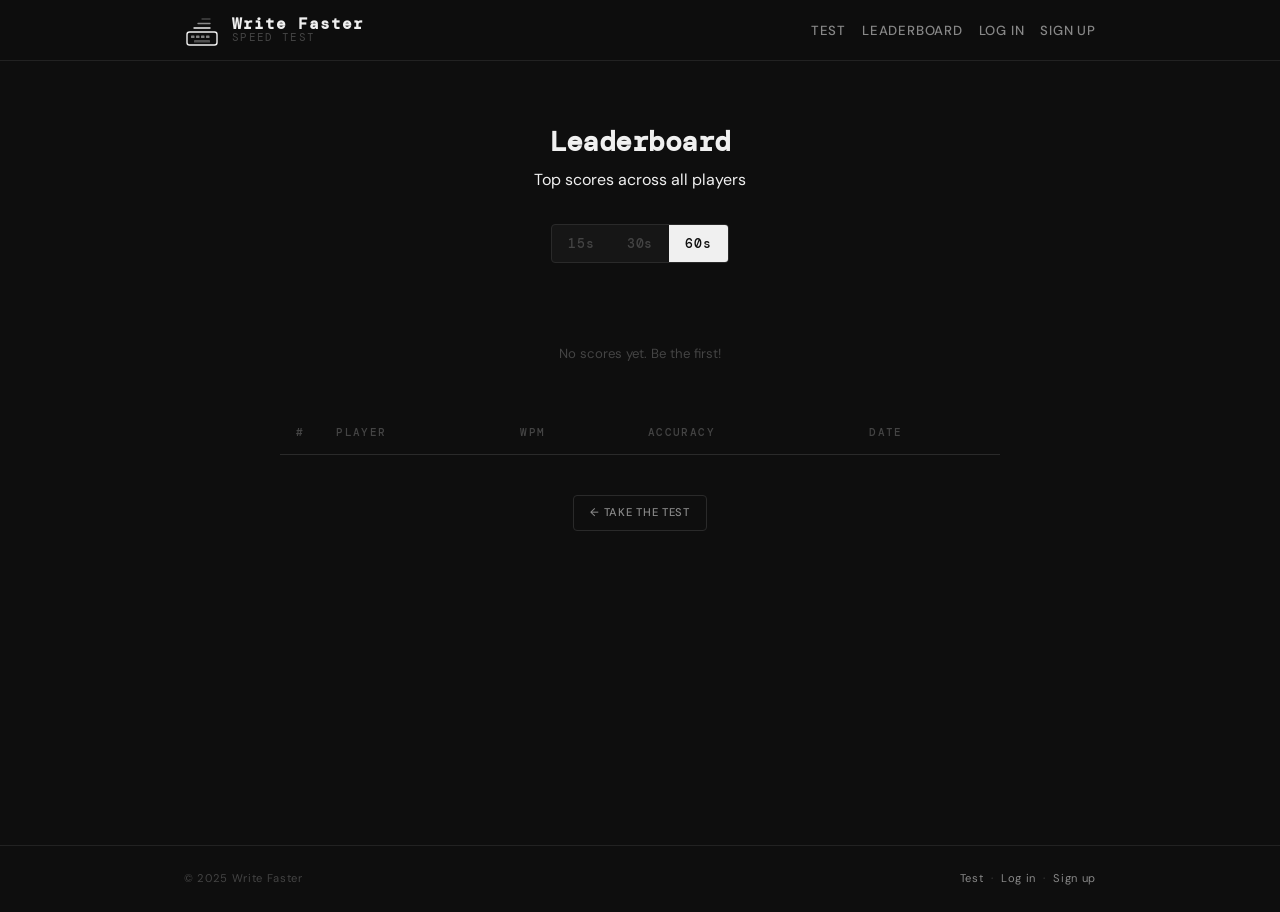
==== leaderboard.html @ bf4bd97c "add first working demo" ====
<!DOCTYPE html>
<html lang="en">
<head>
  <meta charset="UTF-8" />
  <meta name="viewport" content="width=device-width, initial-scale=1.0" />
  <meta name="description" content="Write Faster — See the top typing speeds from players around the world." />
  <title>Leaderboard — Write Faster</title>
  <link rel="icon" href="assets/favicon.ico" sizes="any" />
  <link rel="icon" href="assets/favicon.svg" type="image/svg+xml" />
  <link rel="apple-touch-icon" href="assets/apple-touch-icon.png" />
  <link rel="stylesheet" href="css/styles.css" />
</head>

<body data-page="leaderboard">

  <header class="site-header" role="banner">
    <div class="container">
      <a href="index.html" class="logo" aria-label="Write Faster — Home">
        <div class="logo__symbol" aria-hidden="true">
          <svg width="36" height="36" viewBox="0 0 36 36" fill="none" xmlns="http://www.w3.org/2000/svg">
            <rect x="3" y="20" width="30" height="13" rx="2.5" stroke="#f0f0f0" stroke-width="1.4" fill="none"/>
            <line x1="10" y1="16" x2="26" y2="16" stroke="#f0f0f0" stroke-width="1.4" stroke-linecap="round"/>
            <line x1="14" y1="11.5" x2="26" y2="11.5" stroke="#f0f0f0" stroke-width="1.4" stroke-linecap="round" opacity="0.55"/>
            <line x1="18" y1="7" x2="26" y2="7" stroke="#f0f0f0" stroke-width="1.4" stroke-linecap="round" opacity="0.25"/>
            <rect x="7"  y="23.5" width="3.5" height="2.5" rx="0.6" fill="#f0f0f0" opacity="0.5"/>
            <rect x="12" y="23.5" width="3.5" height="2.5" rx="0.6" fill="#f0f0f0" opacity="0.5"/>
            <rect x="17" y="23.5" width="3.5" height="2.5" rx="0.6" fill="#f0f0f0" opacity="0.5"/>
            <rect x="22" y="23.5" width="3.5" height="2.5" rx="0.6" fill="#f0f0f0" opacity="0.5"/>
            <rect x="10" y="28" width="16" height="2.5" rx="0.6" fill="#f0f0f0" opacity="0.3"/>
          </svg>
        </div>
        <div class="logo__wordmark">
          <span class="logo__name">Write Faster</span>
          <span class="logo__tagline">Speed Test</span>
        </div>
      </a>

      <nav aria-label="Main navigation">
        <ul class="nav__links" role="list">
          <li><a href="index.html"       class="nav__link">Test</a></li>
          <li><a href="leaderboard.html" class="nav__link" aria-current="page">Leaderboard</a></li>
          <li data-auth="guest"><a href="login.html"  class="nav__link">Log in</a></li>
          <li data-auth="guest"><a href="signup.html" class="nav__link">Sign up</a></li>
          <li data-auth="user" hidden>
            <span id="nav-username" class="nav__link nav__username"></span>
          </li>
          <li data-auth="user" hidden>
            <a href="api/auth/logout.php" class="nav__link">Log out</a>
          </li>
        </ul>
      </nav>
    </div>
  </header>

  <main class="site-main" id="main-content">
    <div class="container">
      <section class="test-section" aria-labelledby="lb-heading">
        <h1 id="lb-heading" class="page-title" style="text-align:center; margin-bottom: 0.5rem;">Leaderboard</h1>
        <p class="page-subtitle" style="text-align:center; margin-bottom: 2rem;">Top scores across all players</p>

        <div class="controls-bar" style="margin-bottom: 2rem;" role="group" aria-label="Filter by duration">
          <div class="mode-selector" role="radiogroup" aria-label="Duration filter">
            <button class="mode-selector__btn"           data-duration="15" role="radio" aria-checked="false" aria-label="15 seconds">15s</button>
            <button class="mode-selector__btn"           data-duration="30" role="radio" aria-checked="false" aria-label="30 seconds">30s</button>
            <button class="mode-selector__btn is-active" data-duration="60" role="radio" aria-checked="true"  aria-label="60 seconds">60s</button>
          </div>
        </div>

        <div class="lb-table-wrapper">
          <p id="leaderboard-loading" class="lb-state-msg">Loading…</p>
          <p id="leaderboard-empty" class="lb-state-msg hidden">No scores yet. Be the first!</p>

          <table class="lb-table" aria-label="Leaderboard">
            <thead>
              <tr>
                <th class="lb-rank">#</th>
                <th class="lb-user">Player</th>
                <th class="lb-wpm">WPM</th>
                <th class="lb-accuracy">Accuracy</th>
                <th class="lb-date">Date</th>
              </tr>
            </thead>
            <tbody id="leaderboard-body"></tbody>
          </table>
        </div>

        <div class="controls-bar" style="margin-top: 2.5rem;">
          <a href="index.html" class="btn btn--ghost btn--sm">← Take the test</a>
        </div>
      </section>
    </div>
  </main>

  <footer class="site-footer" role="contentinfo">
    <div class="container">
      <p class="footer-text">© 2025 Write Faster</p>
      <p class="footer-text">
        <a href="index.html" class="footer-link">Test</a>
        &nbsp;·&nbsp;
        <a href="login.html"  class="footer-link">Log in</a>
        &nbsp;·&nbsp;
        <a href="signup.html" class="footer-link">Sign up</a>
      </p>
    </div>
  </footer>

  <div id="toast-container" class="toast-container" aria-live="polite" aria-atomic="true"></div>

  <script type="module" src="js/app.js"></script>
</body>
</html>
---- css/styles.css ----
@import url('https://fonts.googleapis.com/css2?family=DM+Mono:wght@400;500&family=DM+Sans:wght@400;500;600&display=swap');

/* Variables */
:root {
  --color-bg:          #0e0e0e;
  --color-surface:     #161616;
  --color-surface-alt: #1f1f1f;
  --color-border:      #2a2a2a;
  --color-border-soft: #222222;

  --color-text-primary:   #f0f0f0;
  --color-text-secondary: #888888;
  --color-text-muted:     #444444;
  --color-text-inverse:   #0e0e0e;

  --color-accent:      #f0f0f0;
  --color-correct:     #a8a8a8;
  --color-error:       #6b6b6b;
  --color-error-bg:    rgba(107, 107, 107, 0.12);
  --color-cursor:      #f0f0f0;

  --font-display: 'DM Mono', 'Courier New', monospace;
  --font-body:    'DM Sans', Arial, sans-serif;
  --font-mono:    'DM Mono', 'Courier New', monospace;

  --text-xs:   0.70rem;
  --text-sm:   0.825rem;
  --text-base: 1rem;
  --text-lg:   1.125rem;
  --text-2xl:  1.75rem;
  --text-3xl:  2.25rem;
  --text-4xl:  3rem;

  --font-normal:   400;
  --font-medium:   500;
  --font-semibold: 600;

  --leading-tight:  1.2;
  --leading-normal: 1.6;
  --leading-loose:  1.9;
  --letter-wide:    0.06em;
  --letter-wider:   0.12em;

  --space-1:  0.25rem;
  --space-2:  0.5rem;
  --space-3:  0.75rem;
  --space-4:  1rem;
  --space-5:  1.25rem;
  --space-6:  1.5rem;
  --space-8:  2rem;
  --space-10: 2.5rem;
  --space-12: 3rem;
  --space-16: 4rem;

  --container-md: 720px;
  --container-lg: 960px;

  --radius-sm:  4px;
  --radius-md:  8px;
  --radius-lg:  12px;

  --border: 1px;

  --shadow-md: 0 4px 16px rgba(0,0,0,0.5);
  --shadow-lg: 0 8px 32px rgba(0,0,0,0.6);

  --t-fast:   120ms ease;
  --t-normal: 220ms ease;

  --z-raised: 10;
  --z-toast:  300;
}

*, *::before, *::after { box-sizing: border-box; margin: 0; padding: 0; }
html { font-size: 16px; -webkit-text-size-adjust: 100%; scroll-behavior: smooth; }
body { min-height: 100vh; line-height: 1.5; -webkit-font-smoothing: antialiased; }
img, picture, video, canvas, svg { display: block; max-width: 100%; }
input, button, textarea, select { font: inherit; border: none; outline: none; background: none; }
button { cursor: pointer; }
p, h1, h2, h3, h4, h5, h6 { overflow-wrap: break-word; }
a { text-decoration: none; color: inherit; }
ul, ol { list-style: none; }

body {
  background-color: var(--color-bg);
  color: var(--color-text-primary);
  font-family: var(--font-body);
  font-size: var(--text-base);
  line-height: var(--leading-normal);
}

.visually-hidden {
  position: absolute;
  width: 1px; height: 1px;
  padding: 0; margin: -1px;
  overflow: hidden;
  clip: rect(0,0,0,0);
  white-space: nowrap;
  border: 0;
}

.container {
  width: 100%;
  max-width: var(--container-lg);
  margin-inline: auto;
  padding-inline: var(--space-6);
}

.site-header {
  position: sticky;
  top: 0;
  z-index: var(--z-raised);
  background-color: rgba(14,14,14,0.88);
  backdrop-filter: blur(12px);
  -webkit-backdrop-filter: blur(12px);
  border-bottom: var(--border) solid var(--color-border-soft);
}

.site-header .container {
  display: flex;
  align-items: center;
  justify-content: space-between;
  height: 60px;
}

.nav__links {
  display: flex;
  align-items: center;
  gap: var(--space-4);
}

.site-main {
  min-height: calc(100vh - 60px - 56px);
  padding-block: var(--space-16);
}

.site-footer {
  border-top: var(--border) solid var(--color-border-soft);
  padding-block: var(--space-6);
}

.site-footer .container {
  display: flex;
  align-items: center;
  justify-content: space-between;
  flex-wrap: wrap;
  gap: var(--space-4);
}

.auth-page {
  min-height: 100vh;
  display: grid;
  place-items: center;
  padding: var(--space-8) var(--space-6);
  background-color: var(--color-bg);
}

.auth-card {
  width: 100%;
  max-width: 420px;
  background-color: var(--color-surface);
  border: var(--border) solid var(--color-border);
  border-radius: var(--radius-lg);
  padding: var(--space-10) var(--space-8);
  box-shadow: var(--shadow-lg);
}

.auth-card__logo     { display: flex; justify-content: center; margin-block-end: var(--space-8); }
.auth-card__title    { text-align: center; margin-block-end: var(--space-2); }
.auth-card__subtitle { text-align: center; color: var(--color-text-secondary); font-size: var(--text-sm); margin-block-end: var(--space-8); }

.test-section {
  max-width: var(--container-md);
  margin-inline: auto;
}

.stats-bar {
  display: flex;
  align-items: center;
  justify-content: center;
  gap: var(--space-10);
  margin-block-end: var(--space-8);
  flex-wrap: wrap;
}

.controls-bar {
  display: flex;
  align-items: center;
  justify-content: center;
  gap: var(--space-3);
  flex-wrap: wrap;
}

.logo {
  display: flex;
  align-items: center;
  gap: var(--space-3);
  user-select: none;
}

.logo__symbol {
  display: flex;
  align-items: center;
  justify-content: center;
  width: 36px;
  height: 36px;
  flex-shrink: 0;
}

.logo__wordmark { display: flex; flex-direction: column; line-height: 1; }

.logo__name {
  font-family: var(--font-display);
  font-size: var(--text-base);
  font-weight: var(--font-semibold);
  letter-spacing: var(--letter-wide);
  color: var(--color-text-primary);
}

.logo__tagline {
  font-family: var(--font-display);
  font-size: var(--text-xs);
  letter-spacing: var(--letter-wider);
  color: var(--color-text-muted);
  text-transform: uppercase;
}

.nav__link {
  font-size: var(--text-sm);
  font-weight: var(--font-medium);
  color: var(--color-text-secondary);
  letter-spacing: var(--letter-wide);
  text-transform: uppercase;
  transition: color var(--t-fast);
  padding-block: var(--space-1);
  position: relative;
}

.nav__link::after {
  content: '';
  position: absolute;
  bottom: -2px;
  left: 0;
  width: 0;
  height: 1px;
  background: var(--color-text-primary);
  transition: width var(--t-normal);
}

.nav__link:hover { color: var(--color-text-primary); }
.nav__link:hover::after { width: 100%; }

.btn {
  display: inline-flex;
  align-items: center;
  justify-content: center;
  gap: var(--space-2);
  padding: var(--space-3) var(--space-6);
  border-radius: var(--radius-sm);
  font-size: var(--text-sm);
  font-weight: var(--font-medium);
  letter-spacing: var(--letter-wide);
  text-transform: uppercase;
  transition: background-color var(--t-fast), color var(--t-fast), opacity var(--t-fast);
  white-space: nowrap;
}

.btn:disabled { opacity: 0.35; cursor: not-allowed; }

.btn--primary { background-color: var(--color-accent); color: var(--color-text-inverse); }
.btn--primary:hover:not(:disabled) { background-color: #ffffff; }

.btn--ghost {
  background-color: transparent;
  color: var(--color-text-secondary);
  border: var(--border) solid var(--color-border);
}
.btn--ghost:hover:not(:disabled) { color: var(--color-text-primary); border-color: var(--color-text-muted); }

.btn--full { width: 100%; }
.btn--sm   { padding: var(--space-2) var(--space-4); font-size: var(--text-xs); }
.btn--lg   { padding: var(--space-4) var(--space-8); font-size: var(--text-base); }

.stat-item {
  display: flex;
  flex-direction: column;
  align-items: center;
  gap: var(--space-1);
}

.stat-item__value {
  font-family: var(--font-display);
  font-size: var(--text-3xl);
  font-weight: var(--font-semibold);
  line-height: 1;
  color: var(--color-text-primary);
  letter-spacing: -0.02em;
  transition: color var(--t-normal);
}

.stat-item__label {
  font-size: var(--text-xs);
  font-weight: var(--font-medium);
  letter-spacing: var(--letter-wider);
  text-transform: uppercase;
  color: var(--color-text-muted);
}

.typing-display {
  background-color: var(--color-surface);
  border: var(--border) solid var(--color-border);
  border-radius: var(--radius-md);
  padding: var(--space-8);
  margin-block-end: var(--space-6);
  min-height: 100px;
  position: relative;
  overflow: hidden;
}

.typing-display__text {
  font-family: var(--font-mono);
  font-size: var(--text-lg);
  line-height: var(--leading-loose);
  letter-spacing: 0.01em;
  color: var(--color-text-muted);
  word-break: break-word;
  user-select: none;
}

.char { display: inline; transition: color var(--t-fast); }
.char--correct { color: var(--color-correct); }
.char--error   { color: var(--color-error); background-color: var(--color-error-bg); border-radius: 2px; }
.char--active  { color: var(--color-cursor); border-bottom: 2px solid var(--color-cursor); animation: cursor-blink 1s step-end infinite; }

@keyframes cursor-blink {
  0%, 100% { border-color: var(--color-cursor); }
  50%       { border-color: transparent; }
}

.typing-input-wrapper { position: relative; margin-block-end: var(--space-6); }

.typing-input {
  width: 100%;
  background-color: var(--color-surface);
  border: var(--border) solid var(--color-border);
  border-radius: var(--radius-md);
  padding: var(--space-4) var(--space-5);
  font-family: var(--font-mono);
  font-size: var(--text-base);
  color: var(--color-text-primary);
  caret-color: var(--color-cursor);
  transition: border-color var(--t-fast), box-shadow var(--t-fast);
}

.typing-input:focus    { border-color: var(--color-text-muted); box-shadow: 0 0 0 3px rgba(240,240,240,0.05); }
.typing-input:disabled { opacity: 0.4; cursor: not-allowed; }
.typing-input::placeholder { color: var(--color-text-muted); }

.timer-display {
  font-family: var(--font-display);
  font-size: var(--text-4xl);
  font-weight: var(--font-semibold);
  color: var(--color-text-primary);
  letter-spacing: -0.03em;
  line-height: 1;
  text-align: center;
  transition: color var(--t-normal);
}

.timer-display--warning  { color: var(--color-text-secondary); }
.timer-display--critical { color: var(--color-text-muted); animation: pulse 0.5s ease infinite alternate; }

@keyframes pulse {
  from { opacity: 1; }
  to   { opacity: 0.4; }
}

.mode-selector {
  display: flex;
  align-items: center;
  background-color: var(--color-surface);
  border: var(--border) solid var(--color-border);
  border-radius: var(--radius-sm);
  overflow: hidden;
}

.mode-selector__btn {
  padding: var(--space-2) var(--space-4);
  font-family: var(--font-display);
  font-size: var(--text-sm);
  font-weight: var(--font-medium);
  color: var(--color-text-muted);
  letter-spacing: var(--letter-wide);
  transition: all var(--t-fast);
  cursor: pointer;
}

.mode-selector__btn:hover    { color: var(--color-text-secondary); }
.mode-selector__btn.is-active { background-color: var(--color-accent); color: var(--color-text-inverse); }

.form-group { display: flex; flex-direction: column; gap: var(--space-2); margin-block-end: var(--space-5); }

.form-label {
  font-size: var(--text-xs);
  font-weight: var(--font-medium);
  letter-spacing: var(--letter-wider);
  text-transform: uppercase;
  color: var(--color-text-secondary);
}

.form-input {
  width: 100%;
  background-color: var(--color-surface-alt);
  border: var(--border) solid var(--color-border);
  border-radius: var(--radius-sm);
  padding: var(--space-3) var(--space-4);
  font-size: var(--text-base);
  color: var(--color-text-primary);
  caret-color: var(--color-cursor);
  transition: border-color var(--t-fast), box-shadow var(--t-fast);
}

.form-input:focus       { border-color: var(--color-text-muted); box-shadow: 0 0 0 3px rgba(240,240,240,0.05); }
.form-input::placeholder { color: var(--color-text-muted); }
.form-input.is-error    { border-color: #555; }

.form-hint  { font-size: var(--text-xs); color: var(--color-text-muted); }
.form-error { font-size: var(--text-xs); color: var(--color-text-secondary); }

.error-message {
  background-color: var(--color-surface-alt);
  border: var(--border) solid var(--color-border);
  border-radius: var(--radius-sm);
  padding: var(--space-3) var(--space-4);
  font-size: var(--text-sm);
  color: var(--color-text-secondary);
  margin-block-end: var(--space-5);
  display: none;
}
.error-message.is-visible { display: block; }

.result-overlay {
  display: none;
  position: absolute;
  inset: 0;
  background: rgba(14,14,14,0.92);
  backdrop-filter: blur(4px);
  border-radius: var(--radius-md);
  flex-direction: column;
  align-items: center;
  justify-content: center;
  gap: var(--space-4);
  z-index: var(--z-raised);
}
.result-overlay.is-visible { display: flex; }

.result-overlay__title {
  font-family: var(--font-display);
  font-size: var(--text-sm);
  letter-spacing: var(--letter-wider);
  text-transform: uppercase;
  color: var(--color-text-muted);
}

.result-overlay__wpm {
  font-family: var(--font-display);
  font-size: var(--text-4xl);
  font-weight: var(--font-semibold);
  letter-spacing: -0.04em;
  line-height: 1;
}
.result-overlay__wpm span { font-size: var(--text-lg); color: var(--color-text-muted); font-weight: var(--font-normal); }

.footer-text { font-size: var(--text-xs); color: var(--color-text-muted); letter-spacing: var(--letter-wide); }
.footer-link { color: var(--color-text-secondary); transition: color var(--t-fast); }
.footer-link:hover { color: var(--color-text-primary); }

.auth-switch {
  text-align: center;
  font-size: var(--text-sm);
  color: var(--color-text-muted);
  margin-block-start: var(--space-6);
}
.auth-switch a { color: var(--color-text-secondary); transition: color var(--t-fast); border-bottom: 1px solid transparent; }
.auth-switch a:hover { color: var(--color-text-primary); border-bottom-color: var(--color-text-muted); }

.page-title {
  font-family: var(--font-display);
  font-size: var(--text-2xl);
  font-weight: var(--font-semibold);
  letter-spacing: -0.02em;
  color: var(--color-text-primary);
  line-height: var(--leading-tight);
}

.toast-container {
  position: fixed;
  bottom: var(--space-6);
  right: var(--space-6);
  display: flex;
  flex-direction: column;
  gap: var(--space-3);
  z-index: var(--z-toast);
  pointer-events: none;
}

.toast {
  background-color: var(--color-surface-alt);
  border: var(--border) solid var(--color-border);
  border-radius: var(--radius-sm);
  padding: var(--space-3) var(--space-5);
  font-size: var(--text-sm);
  color: var(--color-text-secondary);
  box-shadow: var(--shadow-md);
  animation: toast-in var(--t-normal) ease forwards;
  pointer-events: auto;
}

@keyframes toast-in {
  from { opacity: 0; transform: translateY(8px); }
  to   { opacity: 1; transform: translateY(0); }
}

.kbd {
  display: inline-flex;
  align-items: center;
  background-color: var(--color-surface-alt);
  border: var(--border) solid var(--color-border);
  border-radius: var(--radius-sm);
  padding: 0 var(--space-2);
  font-family: var(--font-mono);
  font-size: var(--text-xs);
  color: var(--color-text-muted);
  line-height: 1.6;
}

.hint-text {
  font-size: var(--text-xs);
  color: var(--color-text-muted);
  display: flex;
  align-items: center;
  gap: var(--space-2);
  justify-content: center;
}

@media (max-width: 600px) {
  .container    { padding-inline: var(--space-4); }
  .site-main    { padding-block: var(--space-10); }
  .stats-bar    { gap: var(--space-6); }
  .nav__links   { gap: var(--space-3); }
  .auth-card    { padding: var(--space-8) var(--space-5); }
}

.lb-table-wrapper {
  position: relative;
  min-height: 120px;
}

.lb-table {
  width: 100%;
  border-collapse: collapse;
  font-size: var(--text-sm);
}

.lb-table thead th {
  font-family: var(--font-display);
  font-size: var(--text-xs);
  font-weight: var(--font-medium);
  letter-spacing: var(--letter-wider);
  text-transform: uppercase;
  color: var(--color-text-muted);
  padding: var(--space-3) var(--space-4);
  text-align: left;
  border-bottom: var(--border) solid var(--color-border);
}

.lb-table tbody tr {
  border-bottom: var(--border) solid var(--color-border-soft);
  transition: background-color var(--t-fast);
}

.lb-table tbody tr:hover {
  background-color: var(--color-surface);
}

.lb-table td {
  padding: var(--space-3) var(--space-4);
  color: var(--color-text-secondary);
}

.lb-rank {
  color: var(--color-text-muted);
  font-family: var(--font-display);
  width: 40px;
}

.lb-wpm {
  font-family: var(--font-display);
  font-size: var(--text-base);
  color: var(--color-text-primary);
}

.lb-state-msg {
  text-align: center;
  padding: var(--space-12);
  color: var(--color-text-muted);
  font-size: var(--text-sm);
}

.hidden { display: none; }

.nav__username {
  color: var(--color-text-secondary);
  font-size: var(--text-sm);
  cursor: default;
}

.result-overlay__actions {
  display: flex;
  gap: var(--space-3);
  flex-wrap: wrap;
  justify-content: center;
}
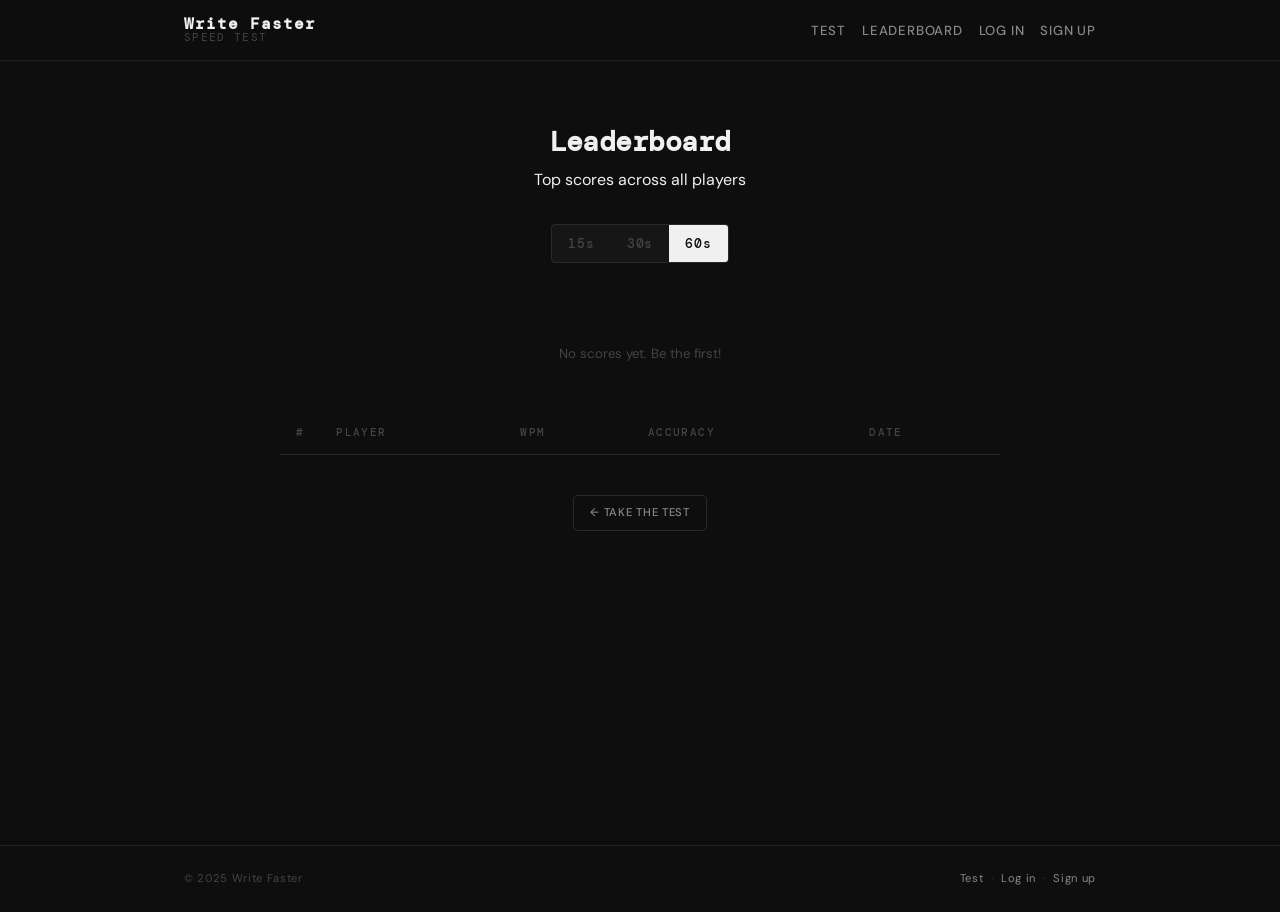
==== commit 939c586a: "letters turn red when incorrect, green when correct and . are in place of space" ====
--- a/leaderboard.html
+++ b/leaderboard.html
@@ -16,19 +16,6 @@
   <header class="site-header" role="banner">
     <div class="container">
       <a href="index.html" class="logo" aria-label="Write Faster — Home">
-        <div class="logo__symbol" aria-hidden="true">
-          <svg width="36" height="36" viewBox="0 0 36 36" fill="none" xmlns="http://www.w3.org/2000/svg">
-            <rect x="3" y="20" width="30" height="13" rx="2.5" stroke="#f0f0f0" stroke-width="1.4" fill="none"/>
-            <line x1="10" y1="16" x2="26" y2="16" stroke="#f0f0f0" stroke-width="1.4" stroke-linecap="round"/>
-            <line x1="14" y1="11.5" x2="26" y2="11.5" stroke="#f0f0f0" stroke-width="1.4" stroke-linecap="round" opacity="0.55"/>
-            <line x1="18" y1="7" x2="26" y2="7" stroke="#f0f0f0" stroke-width="1.4" stroke-linecap="round" opacity="0.25"/>
-            <rect x="7"  y="23.5" width="3.5" height="2.5" rx="0.6" fill="#f0f0f0" opacity="0.5"/>
-            <rect x="12" y="23.5" width="3.5" height="2.5" rx="0.6" fill="#f0f0f0" opacity="0.5"/>
-            <rect x="17" y="23.5" width="3.5" height="2.5" rx="0.6" fill="#f0f0f0" opacity="0.5"/>
-            <rect x="22" y="23.5" width="3.5" height="2.5" rx="0.6" fill="#f0f0f0" opacity="0.5"/>
-            <rect x="10" y="28" width="16" height="2.5" rx="0.6" fill="#f0f0f0" opacity="0.3"/>
-          </svg>
-        </div>
         <div class="logo__wordmark">
           <span class="logo__name">Write Faster</span>
           <span class="logo__tagline">Speed Test</span>
--- a/css/styles.css
+++ b/css/styles.css
@@ -14,9 +14,9 @@
   --color-text-inverse:   #0e0e0e;
 
   --color-accent:      #f0f0f0;
-  --color-correct:     #a8a8a8;
-  --color-error:       #6b6b6b;
-  --color-error-bg:    rgba(107, 107, 107, 0.12);
+  --color-correct:     #4ade80;
+  --color-error:       #f87171;
+  --color-error-bg:    rgba(248, 113, 113, 0.10);
   --color-cursor:      #f0f0f0;
 
   --font-display: 'DM Mono', 'Courier New', monospace;
@@ -71,6 +71,7 @@
   --z-toast:  300;
 }
 
+/* Reset */
 *, *::before, *::after { box-sizing: border-box; margin: 0; padding: 0; }
 html { font-size: 16px; -webkit-text-size-adjust: 100%; scroll-behavior: smooth; }
 body { min-height: 100vh; line-height: 1.5; -webkit-font-smoothing: antialiased; }
@@ -81,6 +82,7 @@
 a { text-decoration: none; color: inherit; }
 ul, ol { list-style: none; }
 
+/* Base */
 body {
   background-color: var(--color-bg);
   color: var(--color-text-primary);
@@ -99,6 +101,7 @@
   border: 0;
 }
 
+/* Layout */
 .container {
   width: 100%;
   max-width: var(--container-lg);
@@ -191,6 +194,7 @@
   flex-wrap: wrap;
 }
 
+/* Logo */
 .logo {
   display: flex;
   align-items: center;
@@ -225,6 +229,7 @@
   text-transform: uppercase;
 }
 
+/* Nav */
 .nav__link {
   font-size: var(--text-sm);
   font-weight: var(--font-medium);
@@ -250,6 +255,7 @@
 .nav__link:hover { color: var(--color-text-primary); }
 .nav__link:hover::after { width: 100%; }
 
+/* Buttons */
 .btn {
   display: inline-flex;
   align-items: center;
@@ -281,6 +287,7 @@
 .btn--sm   { padding: var(--space-2) var(--space-4); font-size: var(--text-xs); }
 .btn--lg   { padding: var(--space-4) var(--space-8); font-size: var(--text-base); }
 
+/* Stat item */
 .stat-item {
   display: flex;
   flex-direction: column;
@@ -306,6 +313,7 @@
   color: var(--color-text-muted);
 }
 
+/* Typing display */
 .typing-display {
   background-color: var(--color-surface);
   border: var(--border) solid var(--color-border);
@@ -328,6 +336,7 @@
 }
 
 .char { display: inline; transition: color var(--t-fast); }
+.char--space   { color: var(--color-text-muted); opacity: 0.4; }
 .char--correct { color: var(--color-correct); }
 .char--error   { color: var(--color-error); background-color: var(--color-error-bg); border-radius: 2px; }
 .char--active  { color: var(--color-cursor); border-bottom: 2px solid var(--color-cursor); animation: cursor-blink 1s step-end infinite; }
@@ -337,6 +346,7 @@
   50%       { border-color: transparent; }
 }
 
+/* Typing input */
 .typing-input-wrapper { position: relative; margin-block-end: var(--space-6); }
 
 .typing-input {
@@ -356,6 +366,7 @@
 .typing-input:disabled { opacity: 0.4; cursor: not-allowed; }
 .typing-input::placeholder { color: var(--color-text-muted); }
 
+/* Timer */
 .timer-display {
   font-family: var(--font-display);
   font-size: var(--text-4xl);
@@ -375,6 +386,7 @@
   to   { opacity: 0.4; }
 }
 
+/* Mode selector */
 .mode-selector {
   display: flex;
   align-items: center;
@@ -398,6 +410,7 @@
 .mode-selector__btn:hover    { color: var(--color-text-secondary); }
 .mode-selector__btn.is-active { background-color: var(--color-accent); color: var(--color-text-inverse); }
 
+/* Forms */
 .form-group { display: flex; flex-direction: column; gap: var(--space-2); margin-block-end: var(--space-5); }
 
 .form-label {
@@ -439,6 +452,7 @@
 }
 .error-message.is-visible { display: block; }
 
+/* Result overlay */
 .result-overlay {
   display: none;
   position: absolute;
@@ -471,10 +485,12 @@
 }
 .result-overlay__wpm span { font-size: var(--text-lg); color: var(--color-text-muted); font-weight: var(--font-normal); }
 
+/* Footer */
 .footer-text { font-size: var(--text-xs); color: var(--color-text-muted); letter-spacing: var(--letter-wide); }
 .footer-link { color: var(--color-text-secondary); transition: color var(--t-fast); }
 .footer-link:hover { color: var(--color-text-primary); }
 
+/* Auth */
 .auth-switch {
   text-align: center;
   font-size: var(--text-sm);
@@ -484,6 +500,7 @@
 .auth-switch a { color: var(--color-text-secondary); transition: color var(--t-fast); border-bottom: 1px solid transparent; }
 .auth-switch a:hover { color: var(--color-text-primary); border-bottom-color: var(--color-text-muted); }
 
+/* Page title */
 .page-title {
   font-family: var(--font-display);
   font-size: var(--text-2xl);
@@ -493,6 +510,7 @@
   line-height: var(--leading-tight);
 }
 
+/* Toast */
 .toast-container {
   position: fixed;
   bottom: var(--space-6);
@@ -521,6 +539,7 @@
   to   { opacity: 1; transform: translateY(0); }
 }
 
+/* Keyboard hint */
 .kbd {
   display: inline-flex;
   align-items: center;
@@ -543,6 +562,7 @@
   justify-content: center;
 }
 
+/* Responsive */
 @media (max-width: 600px) {
   .container    { padding-inline: var(--space-4); }
   .site-main    { padding-block: var(--space-10); }
@@ -551,6 +571,7 @@
   .auth-card    { padding: var(--space-8) var(--space-5); }
 }
 
+/* Leaderboard */
 .lb-table-wrapper {
   position: relative;
   min-height: 120px;
@@ -609,15 +630,17 @@
 
 .hidden { display: none; }
 
+/* Session-aware nav */
 .nav__username {
   color: var(--color-text-secondary);
   font-size: var(--text-sm);
   cursor: default;
 }
 
+/* Result overlay actions */
 .result-overlay__actions {
   display: flex;
   gap: var(--space-3);
   flex-wrap: wrap;
   justify-content: center;
-}
+}
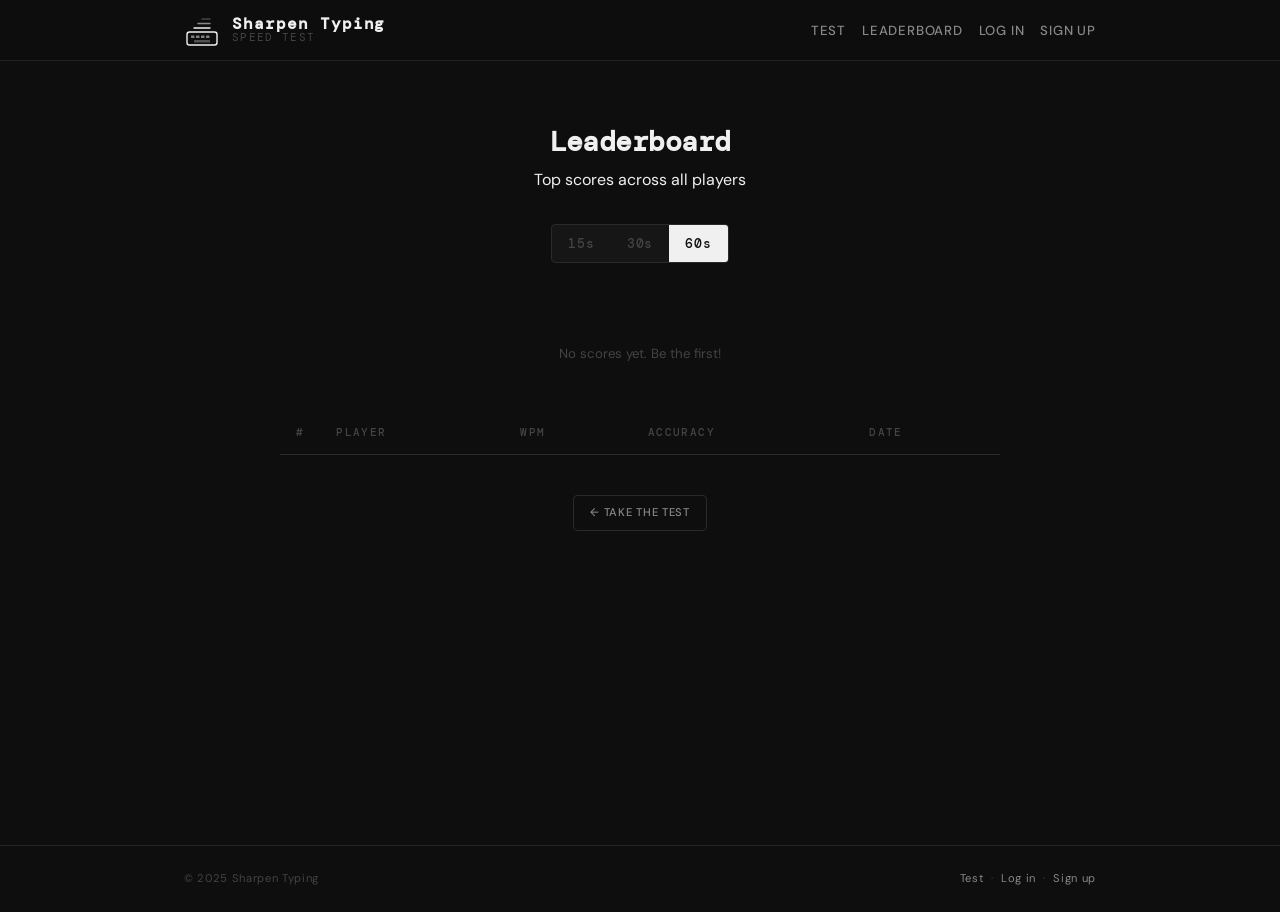
==== commit f5c5853d: "rename project" ====
--- a/leaderboard.html
+++ b/leaderboard.html
@@ -3,8 +3,8 @@
 <head>
   <meta charset="UTF-8" />
   <meta name="viewport" content="width=device-width, initial-scale=1.0" />
-  <meta name="description" content="Write Faster — See the top typing speeds from players around the world." />
-  <title>Leaderboard — Write Faster</title>
+  <meta name="description" content="Sharpen Typing — See the top typing speeds from players around the world." />
+  <title>Leaderboard — Sharpen Typing</title>
   <link rel="icon" href="assets/favicon.ico" sizes="any" />
   <link rel="icon" href="assets/favicon.svg" type="image/svg+xml" />
   <link rel="apple-touch-icon" href="assets/apple-touch-icon.png" />
@@ -15,9 +15,22 @@
 
   <header class="site-header" role="banner">
     <div class="container">
-      <a href="index.html" class="logo" aria-label="Write Faster — Home">
+      <a href="index.html" class="logo" aria-label="Sharpen Typing — Home">
+        <div class="logo__symbol" aria-hidden="true">
+          <svg width="36" height="36" viewBox="0 0 36 36" fill="none" xmlns="http://www.w3.org/2000/svg">
+            <rect x="3" y="20" width="30" height="13" rx="2.5" stroke="#f0f0f0" stroke-width="1.4" fill="none"/>
+            <line x1="10" y1="16" x2="26" y2="16" stroke="#f0f0f0" stroke-width="1.4" stroke-linecap="round"/>
+            <line x1="14" y1="11.5" x2="26" y2="11.5" stroke="#f0f0f0" stroke-width="1.4" stroke-linecap="round" opacity="0.55"/>
+            <line x1="18" y1="7" x2="26" y2="7" stroke="#f0f0f0" stroke-width="1.4" stroke-linecap="round" opacity="0.25"/>
+            <rect x="7"  y="23.5" width="3.5" height="2.5" rx="0.6" fill="#f0f0f0" opacity="0.5"/>
+            <rect x="12" y="23.5" width="3.5" height="2.5" rx="0.6" fill="#f0f0f0" opacity="0.5"/>
+            <rect x="17" y="23.5" width="3.5" height="2.5" rx="0.6" fill="#f0f0f0" opacity="0.5"/>
+            <rect x="22" y="23.5" width="3.5" height="2.5" rx="0.6" fill="#f0f0f0" opacity="0.5"/>
+            <rect x="10" y="28" width="16" height="2.5" rx="0.6" fill="#f0f0f0" opacity="0.3"/>
+          </svg>
+        </div>
         <div class="logo__wordmark">
-          <span class="logo__name">Write Faster</span>
+          <span class="logo__name">Sharpen Typing</span>
           <span class="logo__tagline">Speed Test</span>
         </div>
       </a>
@@ -80,7 +93,7 @@
 
   <footer class="site-footer" role="contentinfo">
     <div class="container">
-      <p class="footer-text">© 2025 Write Faster</p>
+      <p class="footer-text">© 2025 Sharpen Typing</p>
       <p class="footer-text">
         <a href="index.html" class="footer-link">Test</a>
         &nbsp;·&nbsp;
@@ -95,4 +108,4 @@
 
   <script type="module" src="js/app.js"></script>
 </body>
-</html>
+</html>
